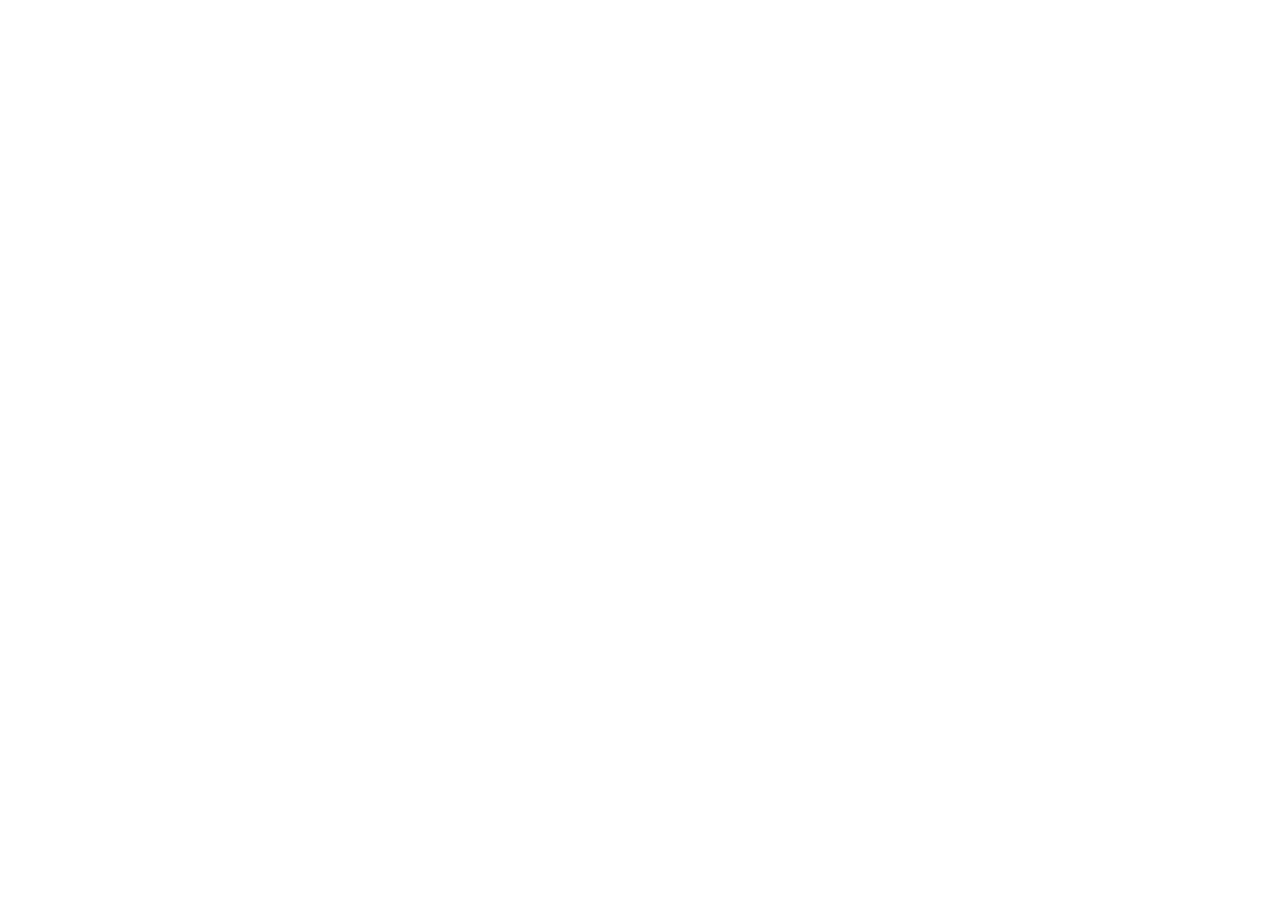
==== index.html @ eacad6b8 "First Commit" ====
<!DOCTYPE html>
<html lang="en">
<head>
    <meta charset="UTF-8">
    <meta name="viewport" content="width=device-width, initial-scale=1.0">
    <title>developer Portfolio</title>
</head>
<body>
    
</body>
</html>
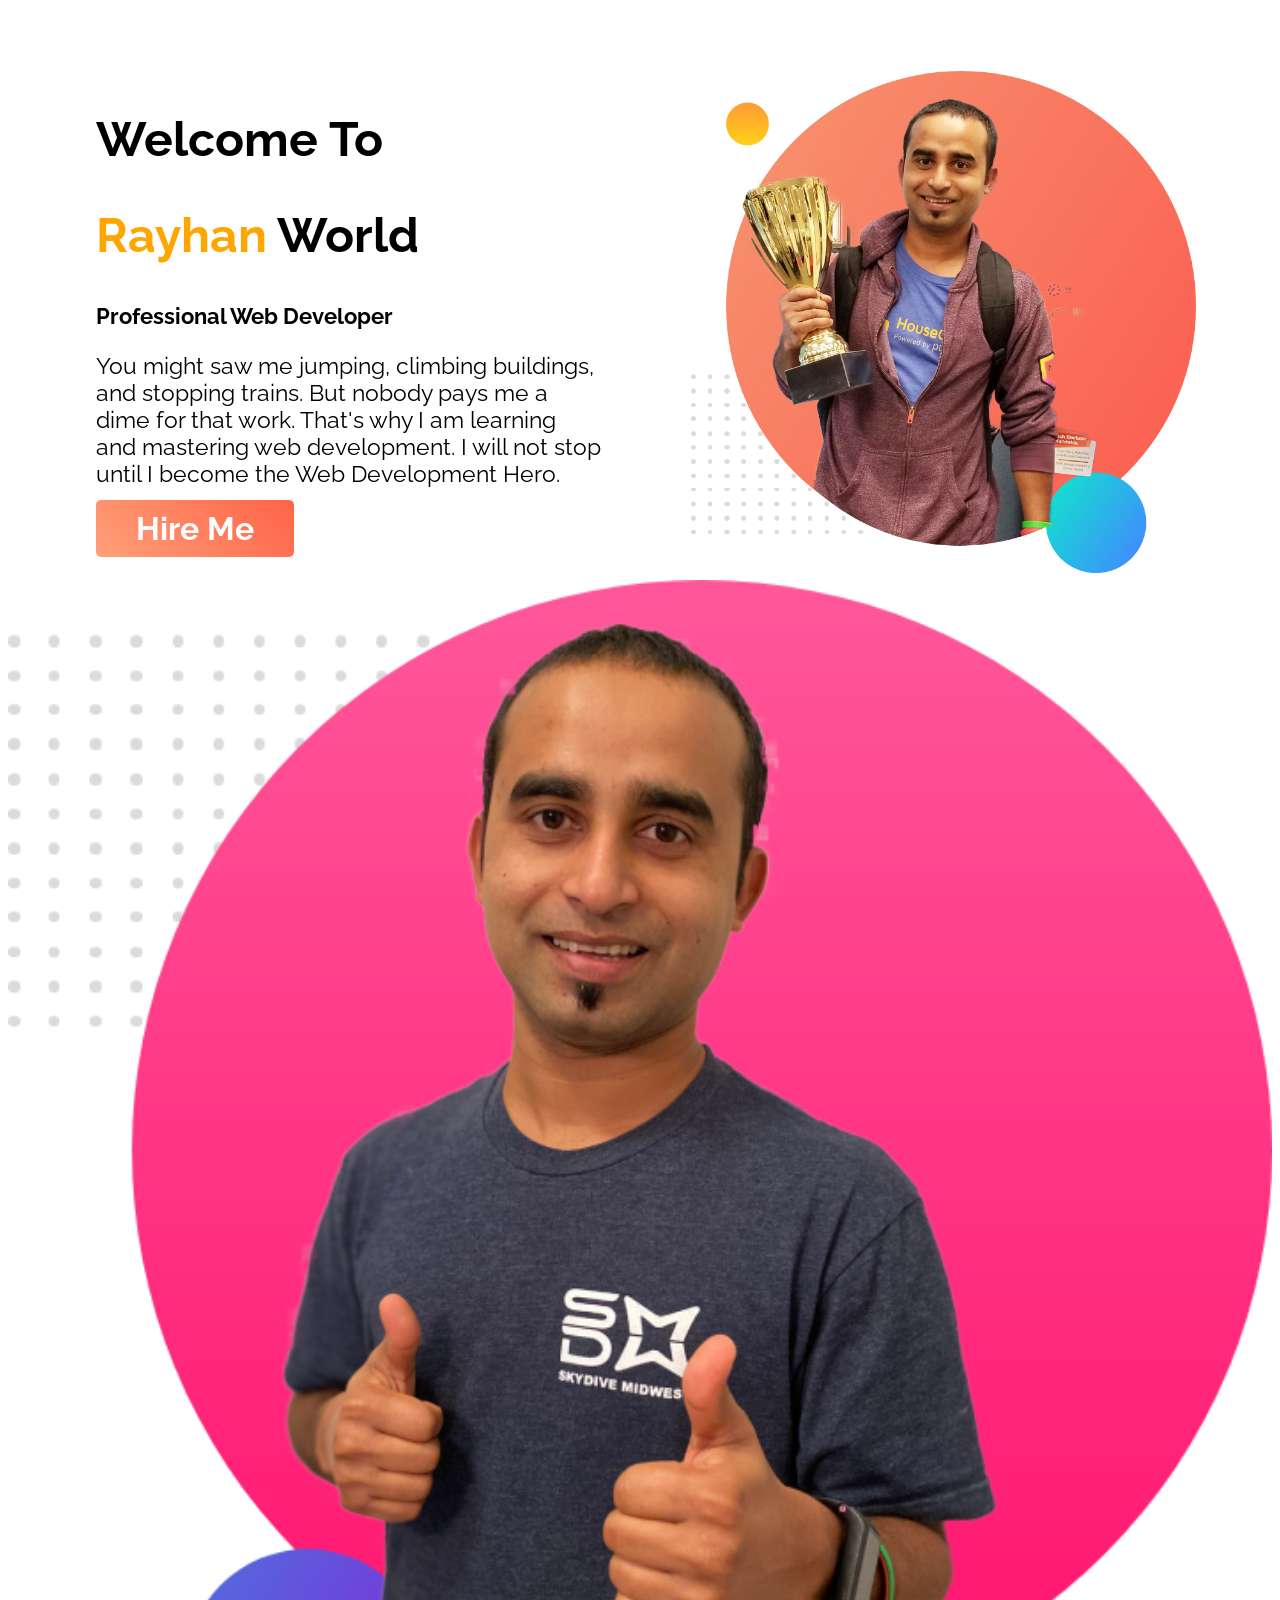
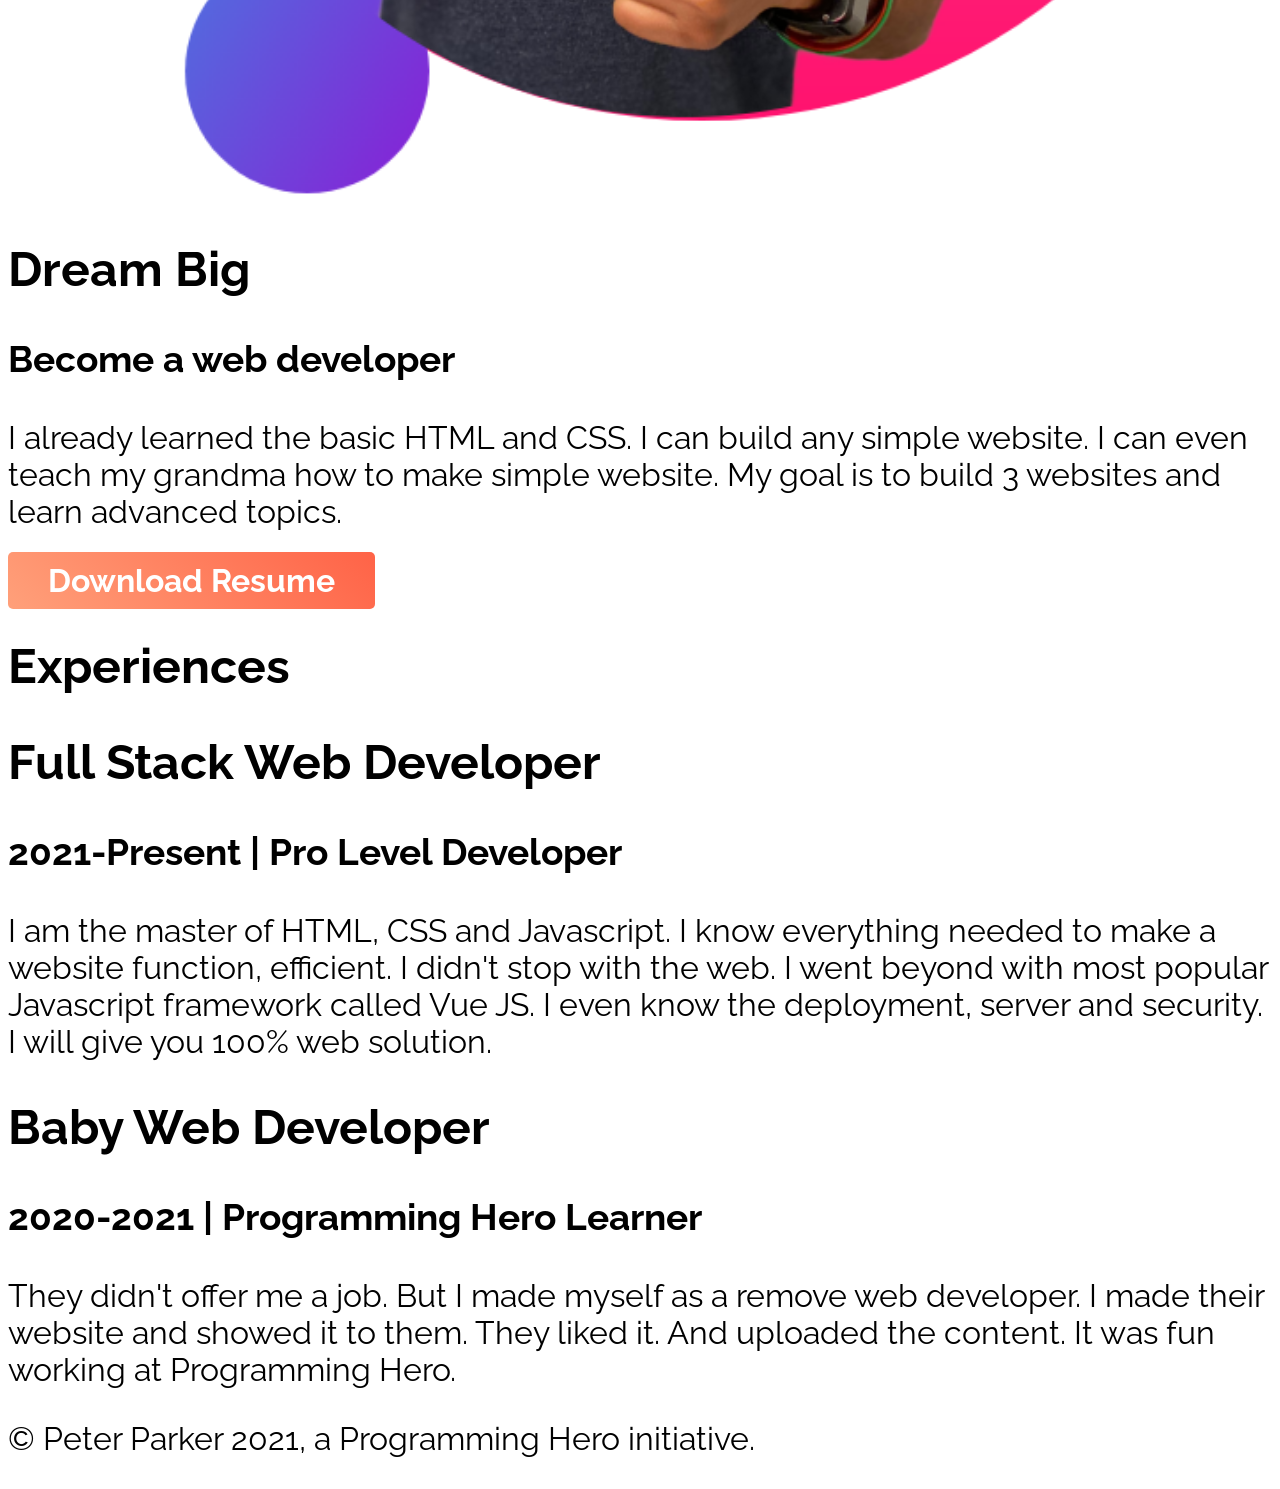
==== commit 1b114fa0: "Banner Section Complete" ====
--- a/index.html
+++ b/index.html
@@ -1,11 +1,58 @@
 <!DOCTYPE html>
 <html lang="en">
+
 <head>
     <meta charset="UTF-8">
     <meta name="viewport" content="width=device-width, initial-scale=1.0">
-    <title>developer Portfolio</title>
+    <link rel="preconnect" href="https://fonts.gstatic.com">
+    <link href="https://fonts.googleapis.com/css2?family=Raleway:ital,wght@0,300;0,600;1,300;1,800&display=swap" rel="stylesheet">
+    <link rel="stylesheet" href="CSS/style.css">
+    <title>Rayhan Portfolio</title>
 </head>
+
 <body>
-    
+    <section class="top-banner">
+        <div class="half-width">
+            <h1>Welcome To</h1>
+            <h1>
+                <span>Rayhan</span> World
+            </h1>
+            <h3>Professional Web Developer</h3>
+            <p>You might saw me jumping, climbing buildings, and stopping trains. But nobody pays me a dime for that work. That's why I am learning and mastering web development. I will not stop until I become the Web Development Hero.</p>
+            <a class="anchor_btn" href="#">Hire Me</a>
+        </div>
+        <div class="half-width">
+            <img src="Images/jhankar.png" alt="">
+        </div>
+    </section>
+    <section class="dream-area">
+        <div class="half-width">
+            <img src="Images/jhankar2.png" alt="">
+        </div>
+        <div class="half-width">
+            <h1>Dream Big</h1>
+            <h3>Become a web developer</h3>
+            <p>I already learned the basic HTML and CSS. I can build any simple website. I can even teach my grandma how to make simple website. My goal is to build 3 websites and learn advanced topics.</p>
+            <a class="anchor_btn" href="#">Download Resume</a>
+        </div>
+    </section>
+    <section class="experiance-area">
+        <h1>Experiences</h1>
+        <div class="half-width" id="full-stack">
+            <h2>Full Stack Web Developer</h2>
+            <h3>2021-Present | Pro Level Developer</h3>
+            <p>I am the master of HTML, CSS and Javascript. I know everything needed to make a website function, efficient. I didn't stop with the web. I went beyond with most popular Javascript framework called Vue JS. I even know the deployment, server and security. I will give you 100% web solution.</p>
+        </div>
+        <div class="half-width" id="baby-dev">
+            <h2>Baby Web Developer</h2>
+            <h3>2020-2021 | Programming Hero Learner</h3>
+            <p>They didn't offer me a job. But I made myself as a remove web developer. I made their website and showed it to them. They liked it. And uploaded the content. It was fun working at Programming Hero.</p>
+        </div>
+    </section>
+    <footer>
+        <p>© Peter Parker 2021, a Programming Hero initiative.</p>
+    </footer>
+
 </body>
+
 </html>
--- a/CSS/style.css
+++ b/CSS/style.css
@@ -0,0 +1,31 @@
+body{
+    font-family: 'Raleway', sans-serif;
+    font-size: 2em;
+}
+h1 span{
+    color: #ffa500;
+}
+.top-banner .half-width{
+    width: 40%;
+    float: left;
+    margin-left: 5%;
+    padding-left: 2%;
+    margin-top: 5%;
+}
+.top-banner .half-width p{
+    font-size: 23px;
+}
+.top-banner .half-width h3{
+    font-size: 22px
+}
+.half-width img{
+    width: 100%;
+}
+.anchor_btn{
+    text-decoration: none;
+    background: linear-gradient(45deg, lightsalmon, tomato);
+    padding: 10px 40px;
+    border-radius: 5px;
+    color: white;
+    font-weight: 700;
+}
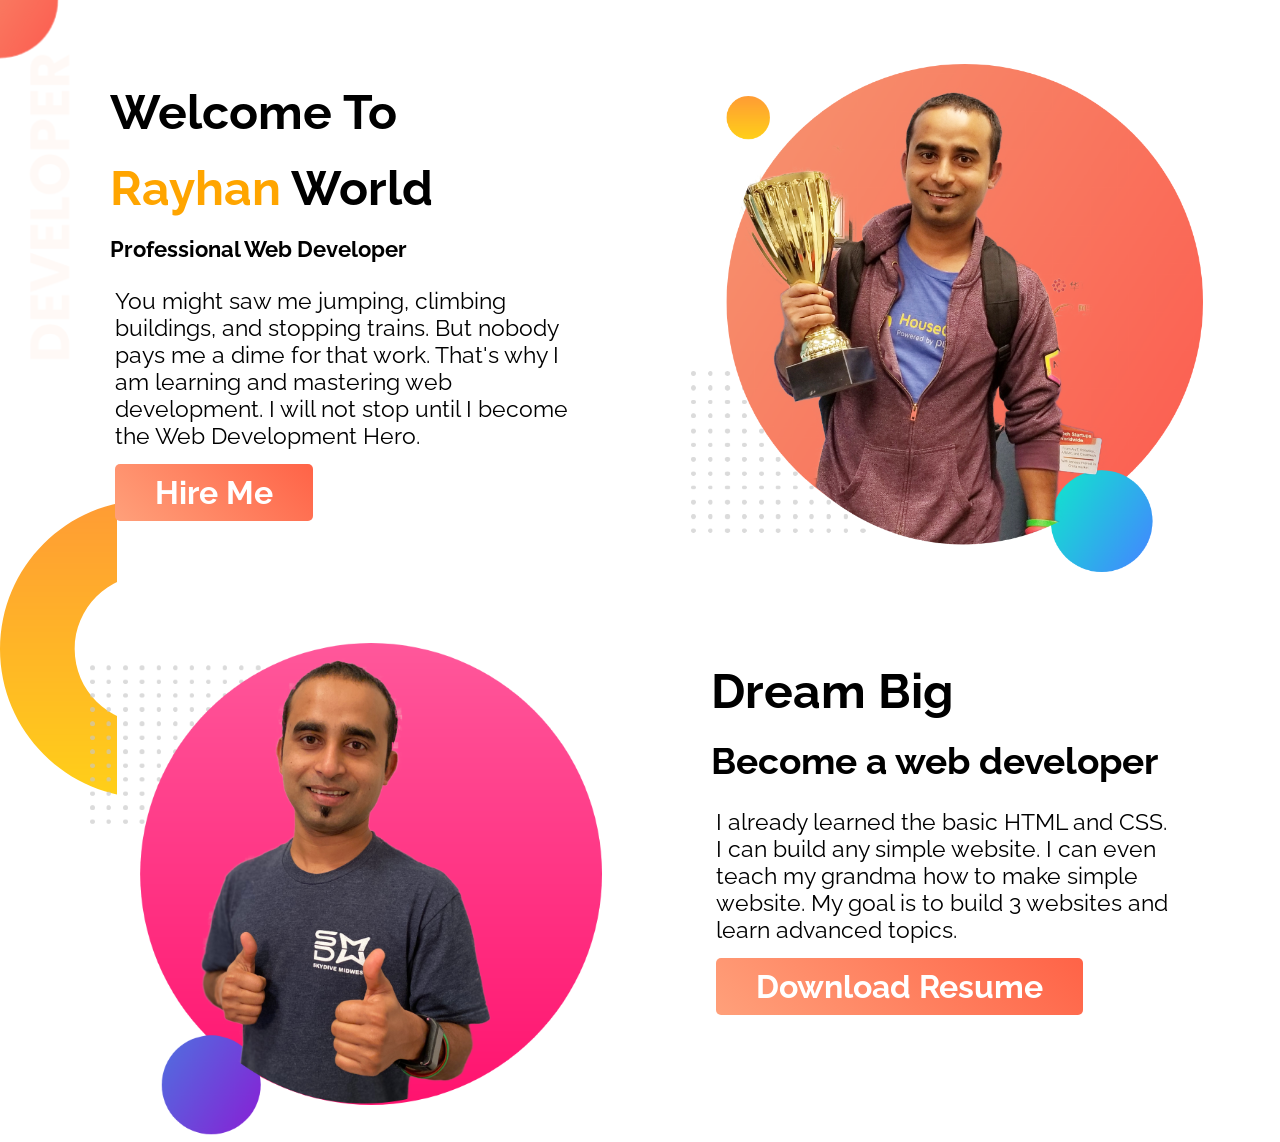
==== commit 2075810f: "File Name Change" ====
--- a/index.html
+++ b/index.html
@@ -19,7 +19,7 @@
             </h1>
             <h3>Professional Web Developer</h3>
             <p>You might saw me jumping, climbing buildings, and stopping trains. But nobody pays me a dime for that work. That's why I am learning and mastering web development. I will not stop until I become the Web Development Hero.</p>
-            <a class="anchor_btn" href="#">Hire Me</a>
+            <a class="anchor_btn" target="_blank" href="https://www.linkedin.com/in/nur-mohammad-rayhan-71a530160/">Hire Me</a>
         </div>
         <div class="half-width">
             <img src="Images/jhankar.png" alt="">
@@ -33,26 +33,9 @@
             <h1>Dream Big</h1>
             <h3>Become a web developer</h3>
             <p>I already learned the basic HTML and CSS. I can build any simple website. I can even teach my grandma how to make simple website. My goal is to build 3 websites and learn advanced topics.</p>
-            <a class="anchor_btn" href="#">Download Resume</a>
+            <a class="anchor_btn" target="_blank" href="#">Download Resume</a>
         </div>
     </section>
-    <section class="experiance-area">
-        <h1>Experiences</h1>
-        <div class="half-width" id="full-stack">
-            <h2>Full Stack Web Developer</h2>
-            <h3>2021-Present | Pro Level Developer</h3>
-            <p>I am the master of HTML, CSS and Javascript. I know everything needed to make a website function, efficient. I didn't stop with the web. I went beyond with most popular Javascript framework called Vue JS. I even know the deployment, server and security. I will give you 100% web solution.</p>
-        </div>
-        <div class="half-width" id="baby-dev">
-            <h2>Baby Web Developer</h2>
-            <h3>2020-2021 | Programming Hero Learner</h3>
-            <p>They didn't offer me a job. But I made myself as a remove web developer. I made their website and showed it to them. They liked it. And uploaded the content. It was fun working at Programming Hero.</p>
-        </div>
-    </section>
-    <footer>
-        <p>© Peter Parker 2021, a Programming Hero initiative.</p>
-    </footer>
-
 </body>
 
 </html>
--- a/CSS/style.css
+++ b/CSS/style.css
@@ -1,20 +1,38 @@
 body{
     font-family: 'Raleway', sans-serif;
     font-size: 2em;
+    padding:0;margin: 0;
 }
 h1 span{
     color: #ffa500;
 }
-.top-banner .half-width{
+h1,h2,h3,h4,h5,h6{
+    margin: 20px;
+}
+p{
+    font-size: 23px;
+    margin: 25px;
+}
+section{
+    height: 500px;
+}
+.top-banner{
+    background-image: url("../Images/top-banner.png");
+    background-repeat: no-repeat;
+}
+.dream-area{
+    background-image: url("../Images/dream-bg.png");
+    background-repeat: no-repeat;
+    background-position: inherit;
+}
+.half-width{
     width: 40%;
     float: left;
     margin-left: 5%;
     padding-left: 2%;
     margin-top: 5%;
 }
-.top-banner .half-width p{
-    font-size: 23px;
-}
+
 .top-banner .half-width h3{
     font-size: 22px
 }
@@ -28,4 +46,5 @@
     border-radius: 5px;
     color: white;
     font-weight: 700;
+    margin: 25px;
 }
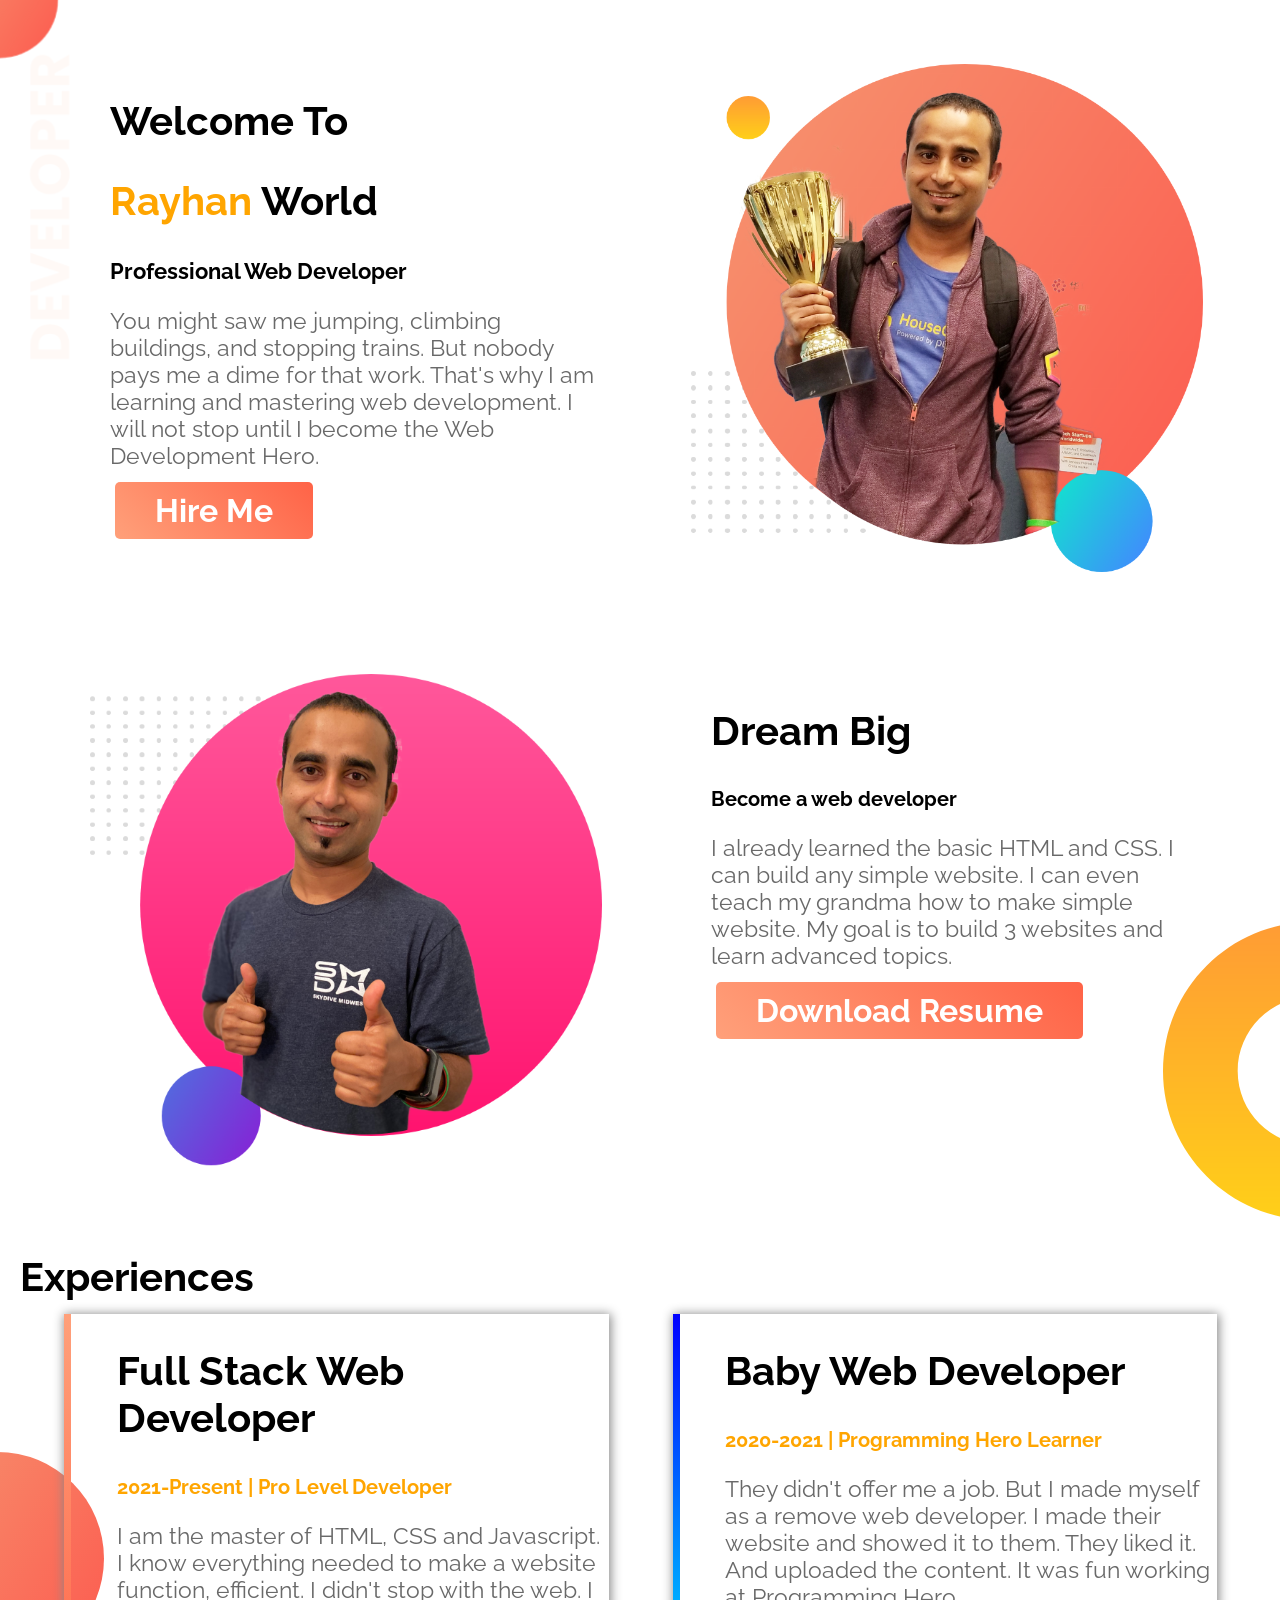
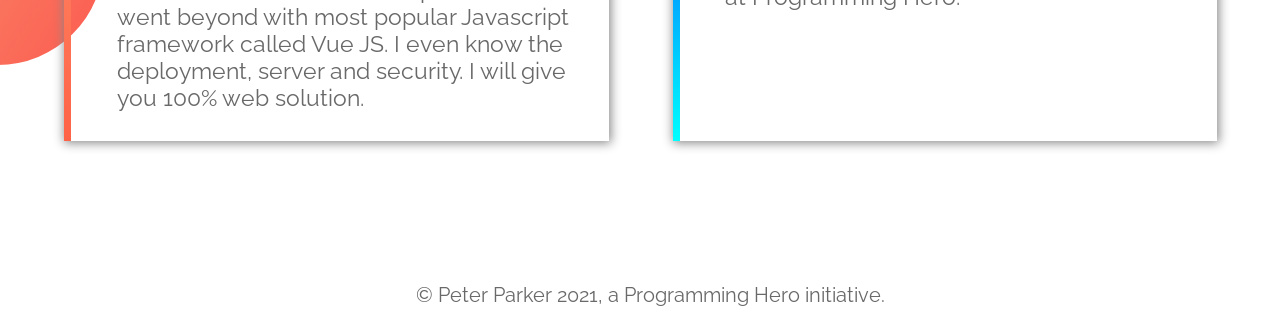
==== commit 501e9b5f: "Complete portfolio" ====
--- a/index.html
+++ b/index.html
@@ -36,6 +36,22 @@
             <a class="anchor_btn" target="_blank" href="#">Download Resume</a>
         </div>
     </section>
+    <section class="experience-area">
+        <h1>Experiences</h1>
+        <div class="half-width" id="full-stc">
+            <h1>Full Stack Web Developer</h1>
+            <h3>2021-Present | Pro Level Developer</h3>
+            <p>I am the master of HTML, CSS and Javascript. I know everything needed to make a website function, efficient. I didn't stop with the web. I went beyond with most popular Javascript framework called Vue JS. I even know the deployment, server and security. I will give you 100% web solution.</p>
+        </div>
+        <div class="half-width" id="baby-dev">
+            <h1>Baby Web Developer</h1>
+            <h3>2020-2021 | Programming Hero Learner</h3>
+            <p>They didn't offer me a job. But I made myself as a remove web developer. I made their website and showed it to them. They liked it. And uploaded the content. It was fun working at Programming Hero.</p>
+        </div>
+    </section>
+
+    <footer>
+        <p>© Peter Parker 2021, a Programming Hero initiative.</p>
+    </footer>
 </body>
-
 </html>
--- a/CSS/style.css
+++ b/CSS/style.css
@@ -6,15 +6,24 @@
 h1 span{
     color: #ffa500;
 }
-h1,h2,h3,h4,h5,h6{
-    margin: 20px;
+
+h1{
+    margin-left: 20px;
+    font-size: 40px;
 }
+h3{
+    margin-left: 20px;
+    font-size: 20px;
+}
+
 p{
     font-size: 23px;
-    margin: 25px;
+    margin-left: 20px;
+    color: dimgrey;
 }
 section{
-    height: 500px;
+    height: 610px;
+    bottom: 150px;
 }
 .top-banner{
     background-image: url("../Images/top-banner.png");
@@ -23,7 +32,12 @@
 .dream-area{
     background-image: url("../Images/dream-bg.png");
     background-repeat: no-repeat;
-    background-position: inherit;
+    background-position: 100% 100%;
+}
+.experience-area{
+    background-image: url("../Images/exp-bg.png");
+    background-repeat: no-repeat;
+    background-position: 0% 50%;
 }
 .half-width{
     width: 40%;
@@ -48,3 +62,28 @@
     font-weight: 700;
     margin: 25px;
 }
+.experience-area .half-width h3{
+    color: #ffa500;
+}
+.experience-area>h1{
+    margin-bottom: -50px;
+}
+.experience-area div{
+    box-shadow: 1px 1px 10px 1px #888888;
+    height: 70%;
+}
+#full-stc{
+    border-left: 7px solid;
+    border-image: linear-gradient(180deg, lightsalmon, tomato);
+    border-image-slice: 1;
+}
+#baby-dev{
+    border-left: 7px solid;
+    border-image: linear-gradient(180deg, blue, cyan);
+    border-image-slice: 1;
+}
+footer p{
+    text-align: center;
+    top: 50px;
+    font-size: 20px;
+}
